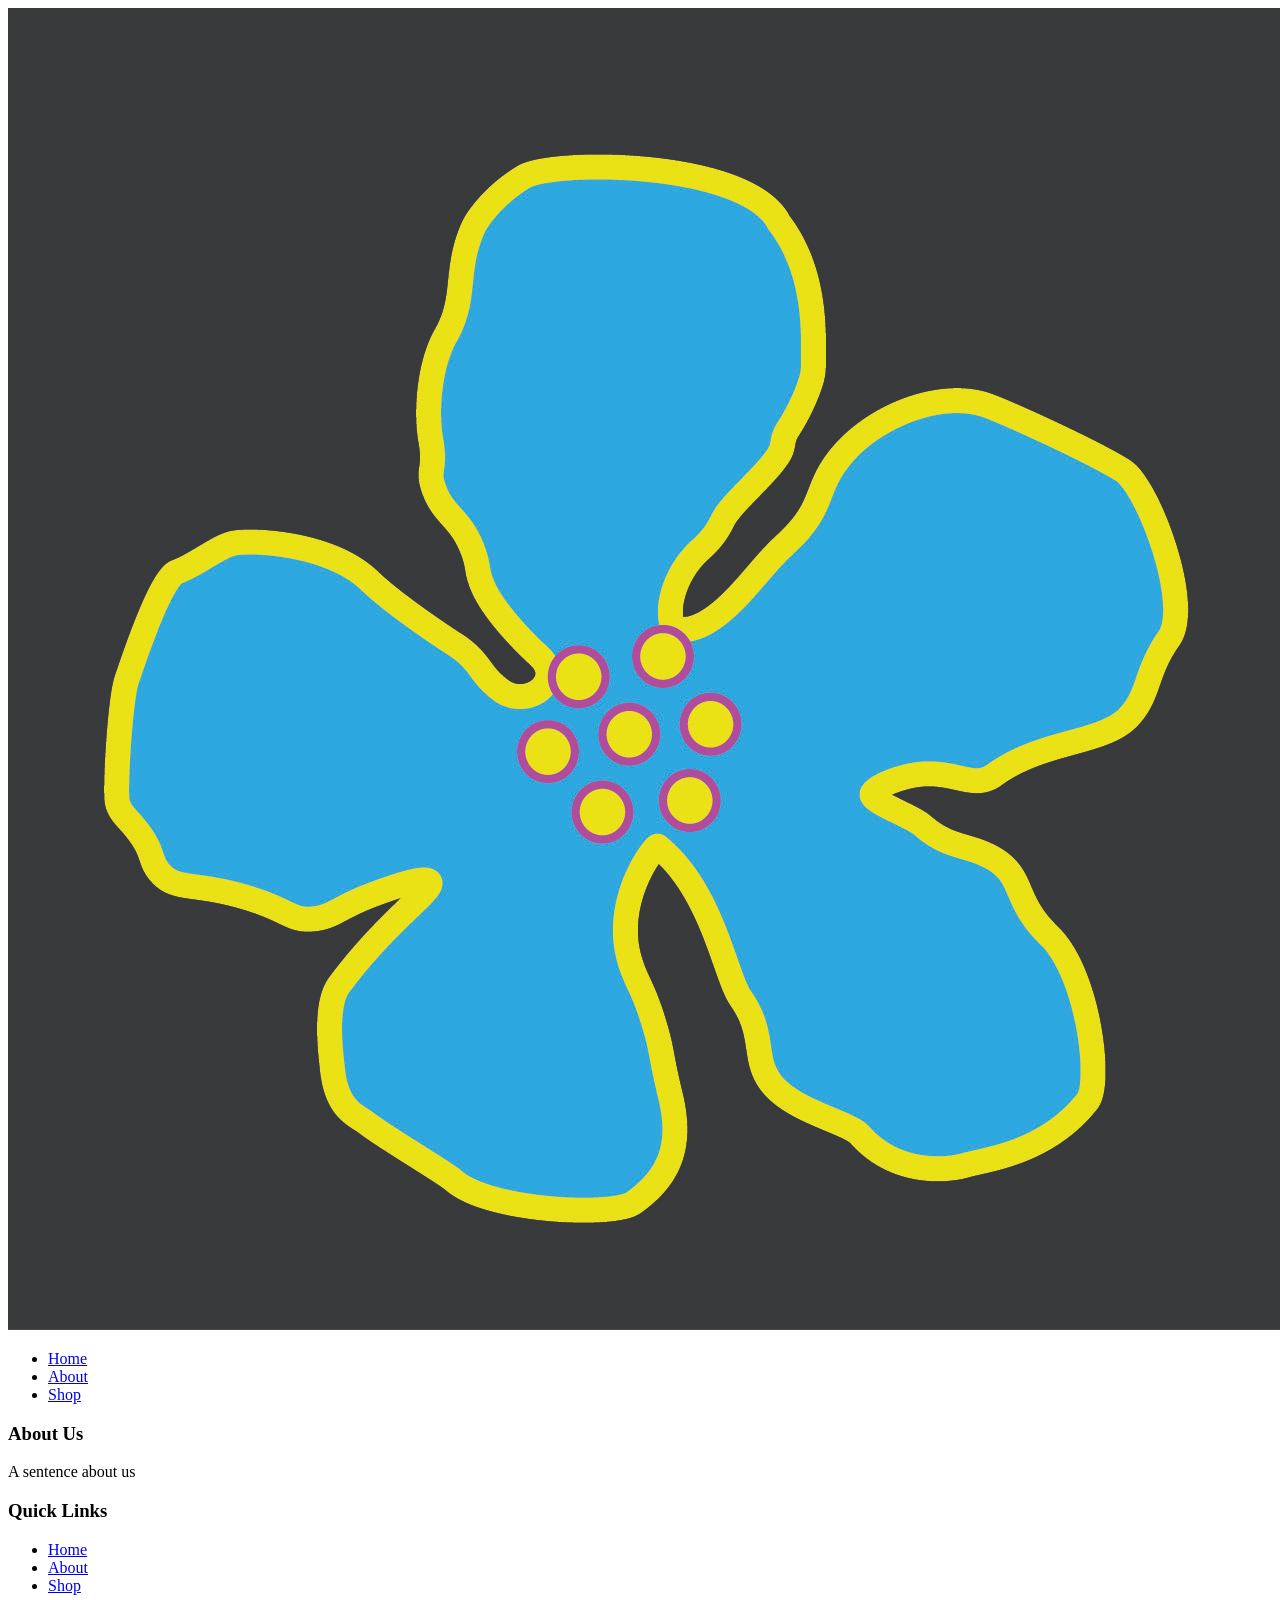
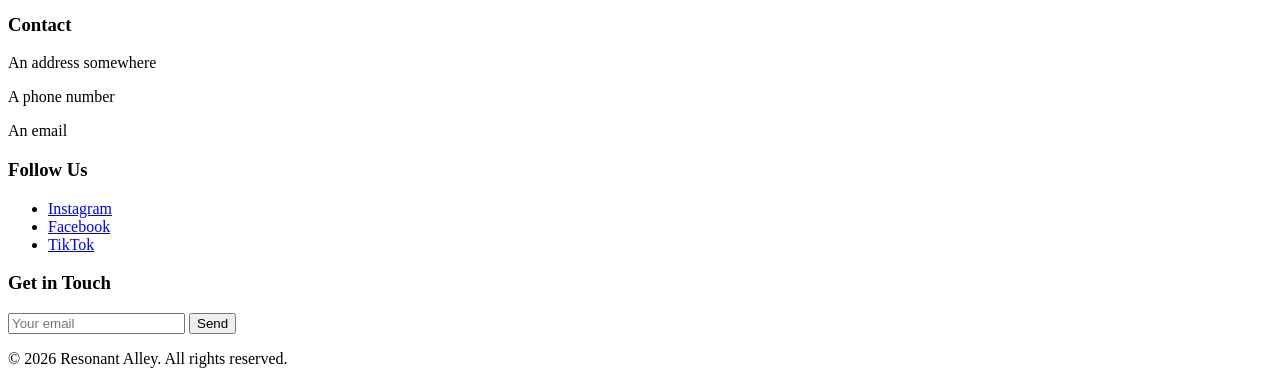
==== about.html @ ef75bd71 "html" ====
<!DOCTYPE html>
<html lang="en">
<head>
    <meta charset="UTF-8">
    <meta name="viewport" content="width=device-width, initial-scale=1.0">
    <title>Resonant Alley</title>
    <link rel="stylesheet" href="css/styles.css">
    <link rel="icon" href="images/logo-photo.jpg">
    <meta name="description" content="Find the newest viynls from aspiring musicians.">
    <meta name="Resonant Alley, Vinyls," content="Music, Vinyls">
</head>
<body>
    <nav>
        <div class="logo">
        <img src="images/logo-photo.jpg" alt="Logo Describe">
        </div>
        <ul class="nav-links">
            <li><a href="index.html">Home</a></li>
            <li><a href="about.html">About</a></li>
            <li><a href="products/product.html">Shop</a></li>
        </ul>
    </nav>
    <header></header>
    <main></main>
    <footer>
        <section class="footer-top">
            <div>
                <h3>About Us</h3>
                <p>A sentence about us</p>
            </div>
            <div>
                <h3>Quick Links</h3>
                <ul>
                    <li><a href="index.html">Home</a></li>
                    <li><a href="about.html">About</a></li>
                    <li><a href="products/product.html">Shop</a></li>
                </ul>
            </div>
            <div>
                <h3>Contact</h3>
                <p>An address somewhere</p>
                <p>A phone number</p>
                <p>An email</p>
            </div>
            <div>
                <h3>Follow Us</h3>
                <ul>
                    <li><a href="#">Instagram</a></li>
                    <li><a href="#">Facebook</a></li>
                    <li><a href="#">TikTok</a></li>
                </ul>
            </div>
            <div>
                <h3>Get in Touch</h3>
                <form>
                    <input type="email" placeholder="Your email">
                    <button type="submit">Send</button>
                </form>
            </div>
        </section>
        <section class="footer-bottom">
            <p>&copy; 2026 Resonant Alley. All rights reserved.</p>
        </section>
    </footer>
    <script src="https://code.jquery.com/jquery-3.7.1.min.js" defer></script>
    <script src="js/script.js" defer></script>
</body>
</html>
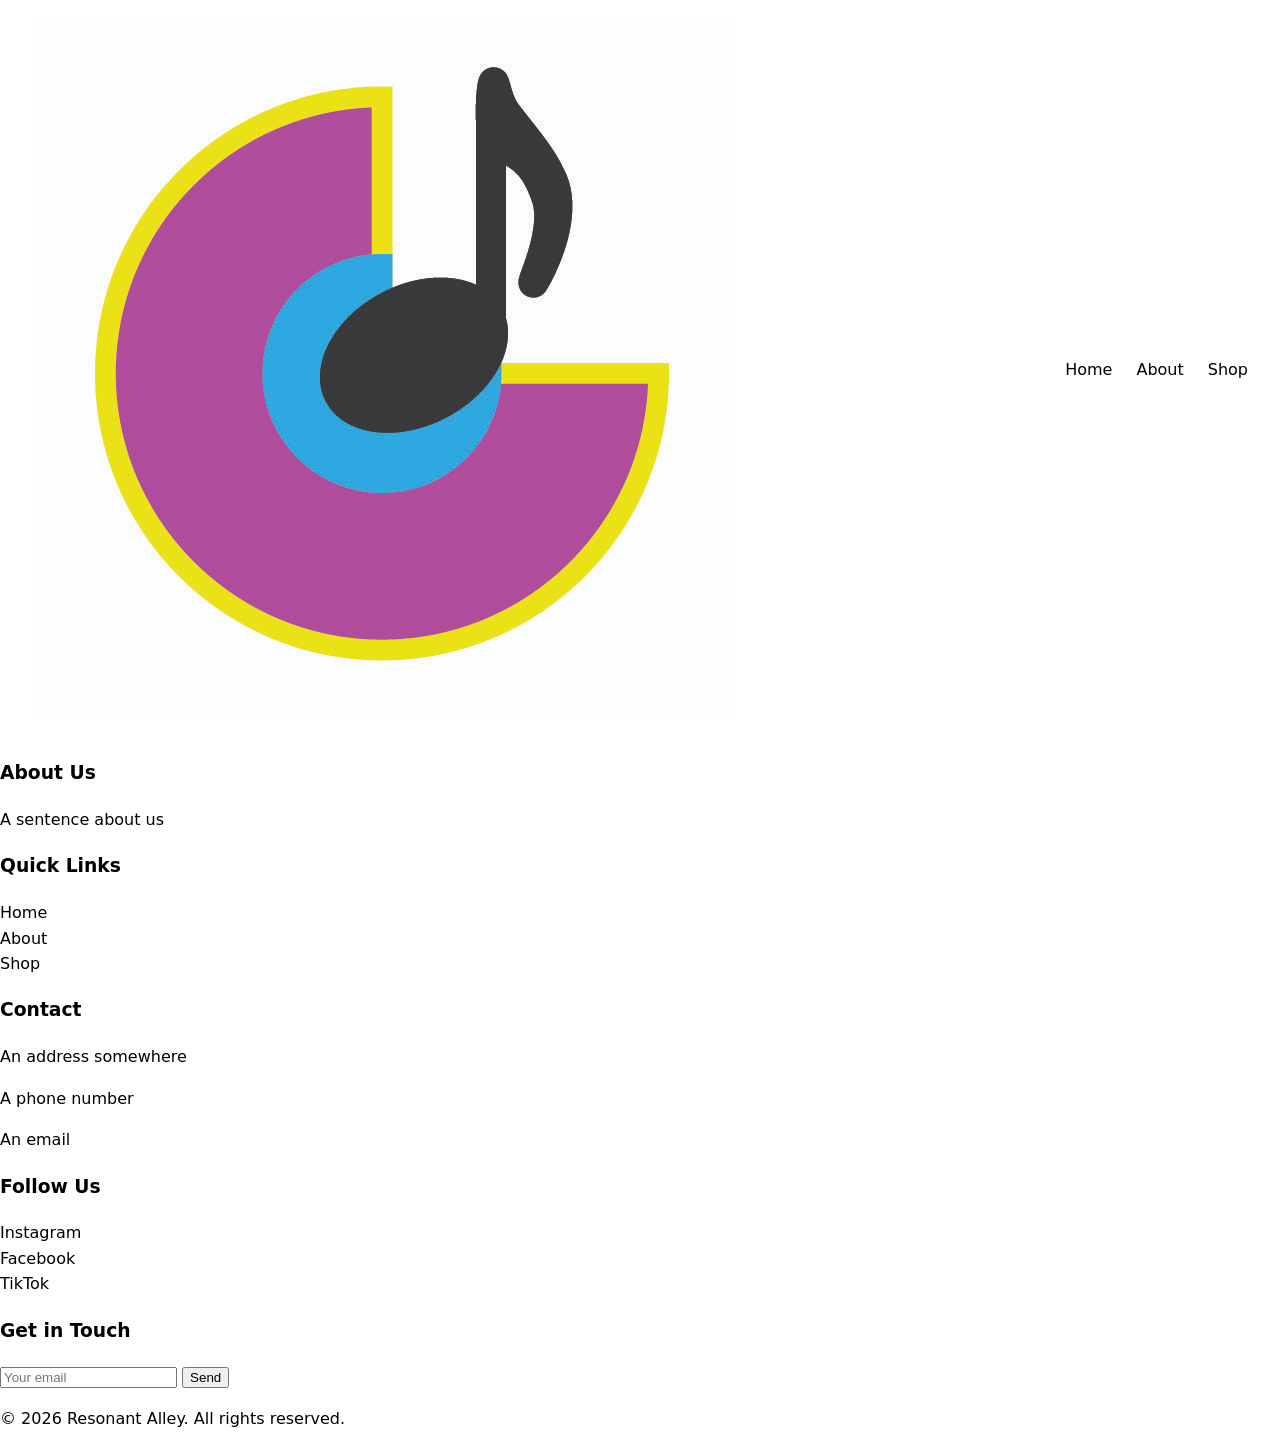
==== commit 040b0600: "update photo" ====
--- a/about.html
+++ b/about.html
@@ -12,7 +12,7 @@
 <body>
     <nav>
         <div class="logo">
-        <img src="images/logo-photo.jpg" alt="Logo Describe">
+        <img src="images/logo-photo-v2.jpg" alt="Logo Describe">
         </div>
         <ul class="nav-links">
             <li><a href="index.html">Home</a></li>
--- a/css/styles.css
+++ b/css/styles.css
@@ -0,0 +1,48 @@
+/* Base */
+* {
+    box-sizing: border-box;
+}
+
+body {
+    margin: 0;
+    font-family: system-ui, -apple-system, BlinkMacSystemFont, 'Segoe UI', Roboto, Oxygen, Ubuntu, Cantarell, 'Open Sans', 'Helvetica Neue', sans-serif;
+    line-height: 1.6;
+    color:
+}
+
+img {
+    max-width: 100%;
+}
+
+a {
+    color: inherit;
+    text-decoration: none;
+}
+
+ul {
+    list-style: none;
+    padding: 0;
+}
+
+h2 {
+    text-align: center;
+}
+
+/* Nav */
+nav {
+    display: flex;
+    justify-content: space-between;
+    align-items: center;
+    padding: 16px 32px;
+}
+
+.logo-img {
+    height: 40px;
+}
+
+.nav-links {
+    display: flex;
+    gap: 24px;
+    margin: 0;
+}
+
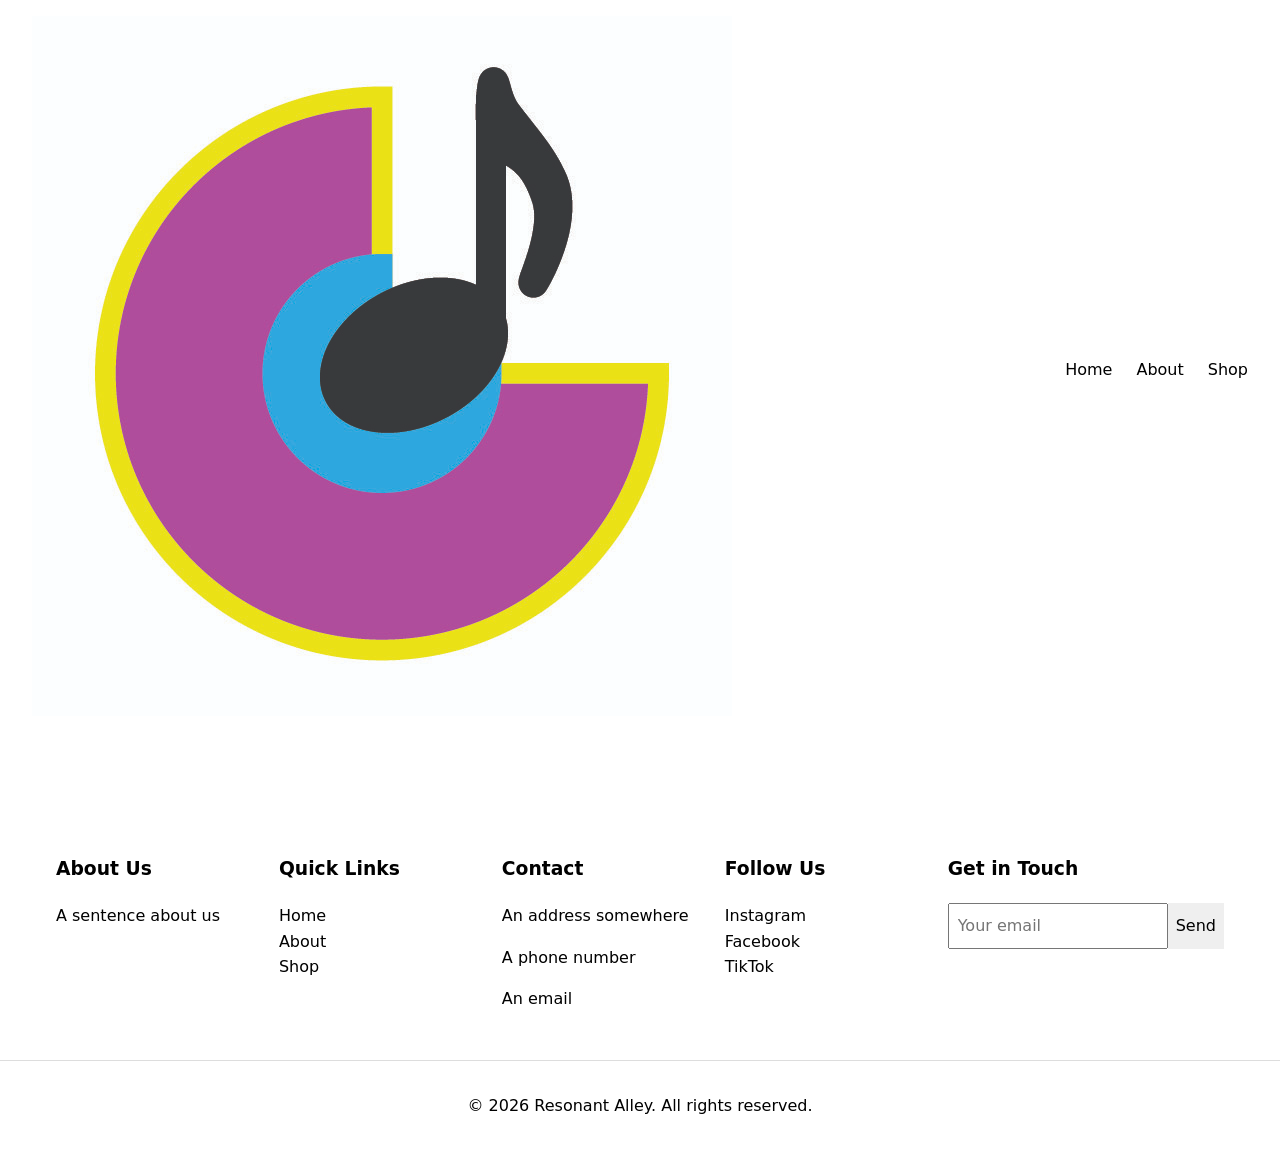
==== commit 970611f8: "fonts added" ====
--- a/about.html
+++ b/about.html
@@ -4,8 +4,17 @@
     <meta charset="UTF-8">
     <meta name="viewport" content="width=device-width, initial-scale=1.0">
     <title>Resonant Alley</title>
+
+     <link rel="preconnect" href="https://fonts.googleapis.com">
+<link rel="preconnect" href="https://fonts.gstatic.com" crossorigin>
+<link href="https://fonts.googleapis.com/css2?family=Lemon&display=swap" rel="stylesheet">
+
+<link rel="preconnect" href="https://fonts.googleapis.com">
+<link rel="preconnect" href="https://fonts.gstatic.com" crossorigin>
+<link href="https://fonts.googleapis.com/css2?family=Comfortaa:wght@300..700&display=swap" rel="stylesheet">
+
     <link rel="stylesheet" href="css/styles.css">
-    <link rel="icon" href="images/logo-photo.jpg">
+    <link rel="icon" href="images/logo-photo-v2.jpg">
     <meta name="description" content="Find the newest viynls from aspiring musicians.">
     <meta name="Resonant Alley, Vinyls," content="Music, Vinyls">
 </head>
--- a/css/styles.css
+++ b/css/styles.css
@@ -46,3 +46,71 @@
     margin: 0;
 }
 
+/* Main */
+main {
+    max-width: 1200px;
+    margin: 0 auto;
+    padding: 32px 16px;
+}
+
+main section {
+    margin-bottom: 64px;
+}
+
+/* Buttons */
+.button {
+    display: inline-block;
+    padding: 8px 16px;
+    background-color: ;
+    color: ;
+}
+
+.button:hover {
+    background-color: ;
+}
+
+/* Forms */
+input, textarea, button {
+    font: inherit;
+    padding: 8px;
+}
+
+button {
+    background-color: ;
+    color: ;
+    border: 0;
+    cursor: pointer;
+}
+
+/* Footer */
+footer {
+    background-color: ;
+}
+
+.footer-top {
+    display: flex;
+    flex-wrap: wrap;
+    gap: 32px;
+    max-width: 1200px;
+    margin: 0 auto;
+    padding: 32px 16px;
+}
+
+.footer-top div {
+    flex: 1 1 160px;
+}
+
+.footer-top form {
+    display: flex;
+}
+
+.footer-top input {
+    flex: 1;
+    min-width: 0;
+}
+
+.footer-bottom {
+    text-align: center;
+    padding: 16px;
+    border-top: 1px solid #dddddd;
+}
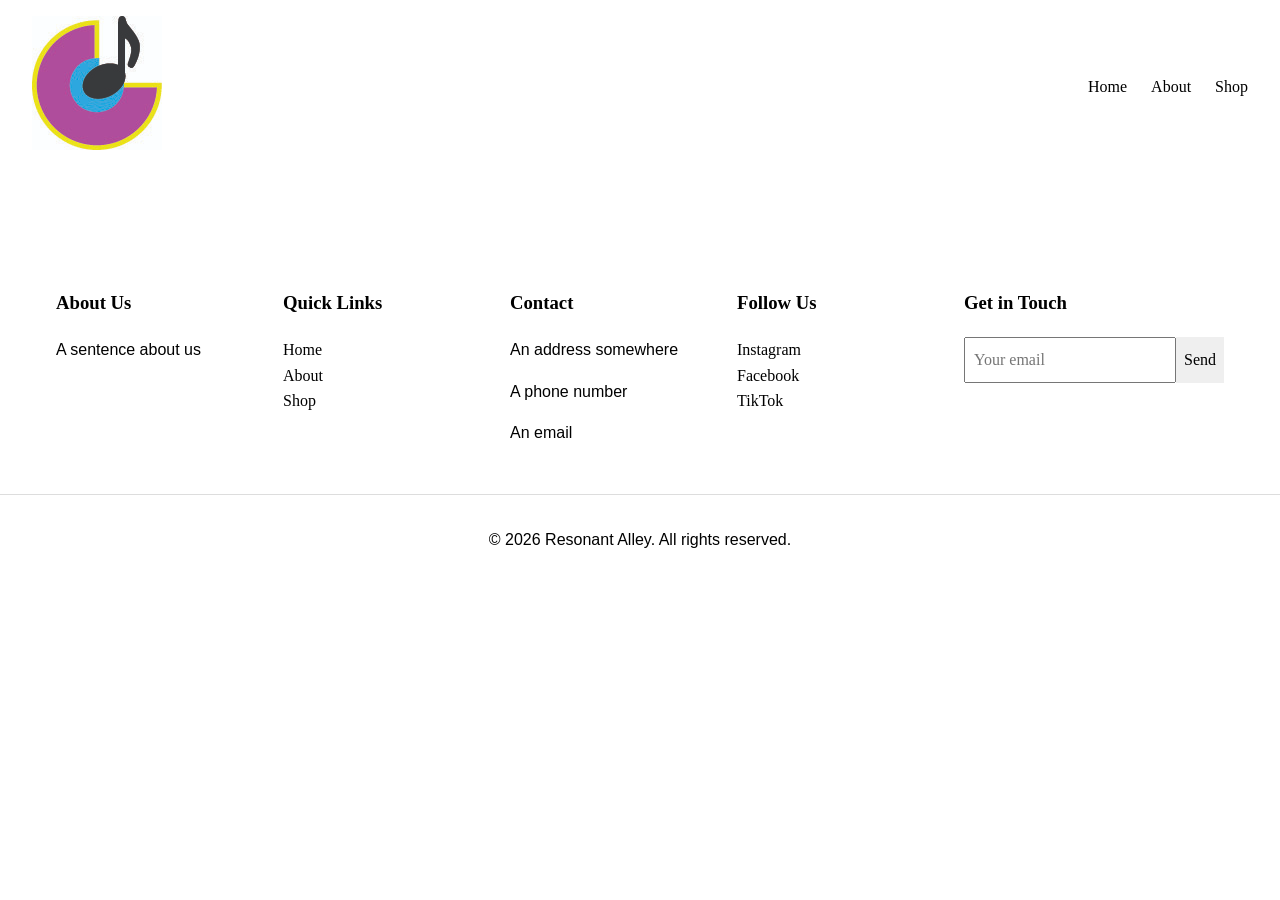
==== commit 4e4e0026: "logo size update" ====
--- a/about.html
+++ b/about.html
@@ -14,14 +14,14 @@
 <link href="https://fonts.googleapis.com/css2?family=Comfortaa:wght@300..700&display=swap" rel="stylesheet">
 
     <link rel="stylesheet" href="css/styles.css">
-    <link rel="icon" href="images/logo-photo-v2.jpg">
+    <link rel="icon" href="images/logo-photo-v3.jpg">
     <meta name="description" content="Find the newest viynls from aspiring musicians.">
     <meta name="Resonant Alley, Vinyls," content="Music, Vinyls">
 </head>
 <body>
     <nav>
         <div class="logo">
-        <img src="images/logo-photo-v2.jpg" alt="Logo Describe">
+        <img src="images/logo-photo-v3.jpg" alt="Logo Describe">
         </div>
         <ul class="nav-links">
             <li><a href="index.html">Home</a></li>
--- a/css/styles.css
+++ b/css/styles.css
@@ -34,6 +34,7 @@
     justify-content: space-between;
     align-items: center;
     padding: 16px 32px;
+    font-family: "Lemon", serif;
 }
 
 .logo-img {
@@ -94,6 +95,11 @@
     max-width: 1200px;
     margin: 0 auto;
     padding: 32px 16px;
+    font-family: "Lemon", serif;
+}
+
+.footer-top p {
+    font-family: "Comfortaa", sans-serif;
 }
 
 .footer-top div {
@@ -113,4 +119,5 @@
     text-align: center;
     padding: 16px;
     border-top: 1px solid #dddddd;
+    font-family: "Comfortaa", sans-serif;
 }
